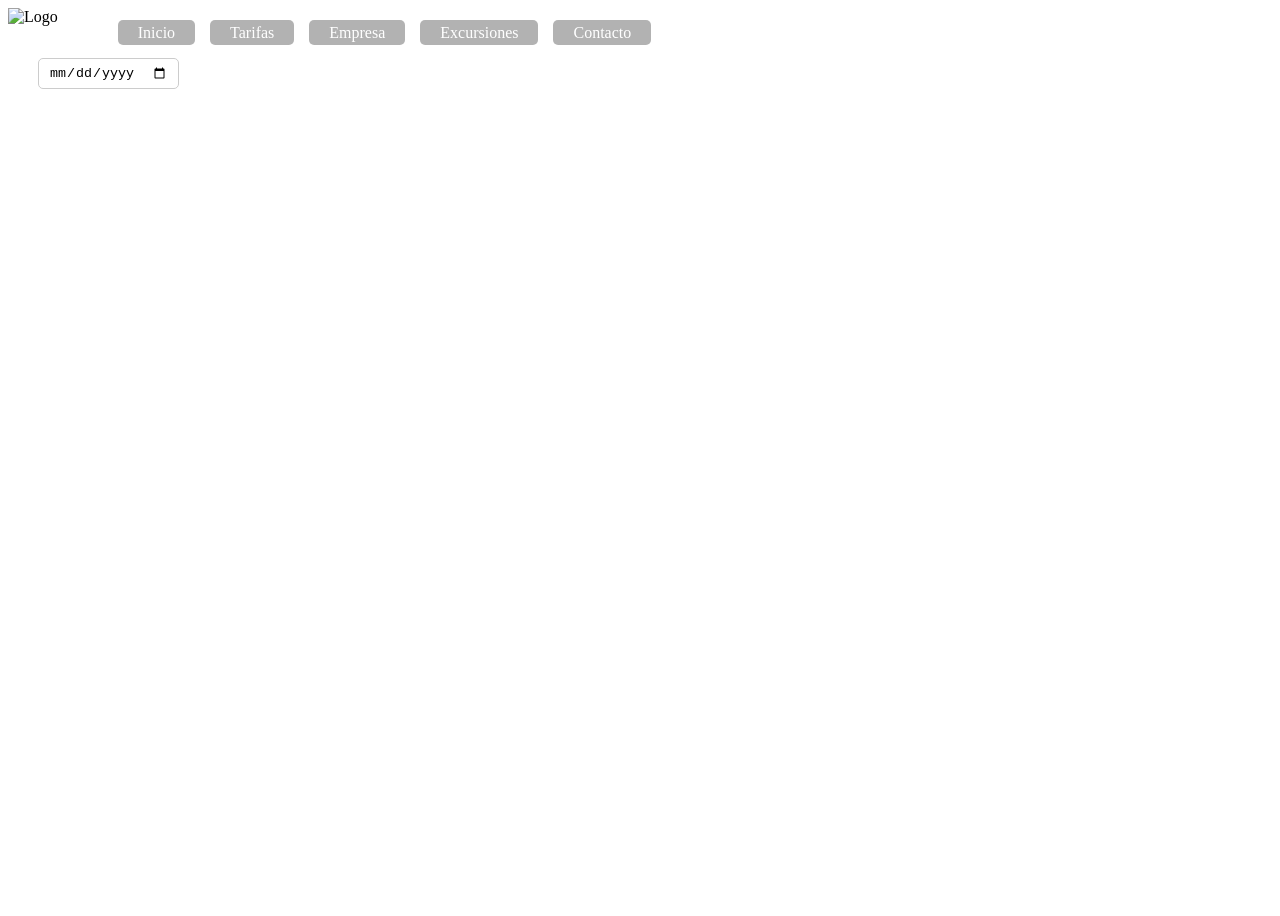
==== Pages/contacto.html @ c22f5cb3 "Primer commit" ====
<!DOCTYPE html>
<html lang="es">
<head>
    <meta charset="UTF-8">
    <meta name="viewport" content="width=device-width, initial-scale=1.0">
    <title>Contacto</title>
    <link rel="stylesheet" href="../css/style.css">
</head>
<body>
   <header>
    <nav>
        <img src="../images/logo.png" alt="Logo" class="logo">
        <ul>
        <li><a href="../index.html">Inicio</a></li>
        <li><a href="/Pages/tarifas.html">Tarifas</a></li>
        <li><a href="/Pages/Empresa.html">Empresa</a></li>
        <li><a href="/Pages/excursiones.html">Excursiones</a></li>
        <li><a href="#">Contacto</a></li>
        </ul>
    </nav>
    <div class="calendario-contenedor">
            <input type="date" class="calendario">
        </div>
   </header>
    <main>
      <h1>Contacto</h1>  
    </main>
</body>
</html>
---- css/style.css ----
li {
    color: white;
}
nav {
    display: flex;
    align-items: center;
    flex-direction: row; /* horizontal por defecto */
    gap: 30px;
}
.logo {
    height: 50px;
    margin-right: 30px; /* Espacio razonable a la derecha */
    margin-bottom: 0;
    display: block;
}
nav ul {
    list-style: none;           /* Quita las viñetas */
    padding: 0;
    margin: 0;
    display: flex;              /* Hace el menú horizontal */
    gap: 15px;                  /* Espacio entre los ítems */
}
nav a {
    color: white;               /* Color del texto */
    text-decoration: none;      /* Quita el subrayado */
    padding: 4px 20px;         /* Espaciado tipo botón */
    background: rgba(0,0,0,0.3);/* Fondo semitransparente */
    border-radius: 5px;         /* Bordes redondeados */
    transition: background 0.3s;
}
nav a:hover{
    background: rgba(0,0,0,0.3);
}

h1 {
    color: white;
}
body {
    background-image: url('../images/Mapas.png'), url('../images/Paisajes.jpg');
    background-position: left bottom, center;
    background-repeat: no-repeat, no-repeat;
    background-size: 90px, cover;
    min-height: 100vh;
}
.rectangulo {
    background: rgba(0,0,0,0.3); /* Fondo oscuro semitransparente */
    color: white;
    padding: 30px 50px;
    border-radius: 15px;
    max-width: 600px;
    margin: 100px auto;           /* Centra horizontalmente */
    text-align: center;          /* Centra el texto */
    box-shadow: 0 4px 16px rgba(0,0,0,0.3);
}
p {
    color :white;
    font-size: large;

}
.calendario {
    padding: 6px 10px;
    border-radius: 5px;
    border: 1px solid #ccc;}
.calendario-contenedor {
    margin-top: 10px;
    margin-left: 430px; /* Ajusta este valor para alinear debajo de "Contacto" */
}

.sobreescrita,
.excursiones {
    width: 100vw;        /* Ocupa todo el ancho de la ventana */
    max-width: 100vw;
    min-width: 100vw;
    height: auto;
    display: block;
    margin: 30px 0 30px calc(50% - 50vw); /* Centra la imagen y elimina márgenes laterales */
}
.img-con-texto {
    position: relative;
    width: 100vw;
    max-width: 100vw;
    margin: 30px 0;
}

.img-con-texto img {
    width: 100vw;
    max-width: 100vw;
    height: auto;
    display: block;
}

.texto-sobre-img {
    position: absolute;
    top: 50%;                /* Centra verticalmente */
    left: 20%;               /* Centra horizontalmente */
    transform: translate(-50%, -50%);
    color: white;
    font-size: 2em;
    font-weight: bold;
    text-shadow: 2px 2px 8px #000;
    pointer-events: none;    /* El texto no interfiere con clics en la imagen */
}
footer{
    background: rgba(0,0,0,0.19);
    color: white;
    text-align: center;
    padding: 20px;
    position: fixed;
    bottom: 0;
    width: 100%;
}
/* --- NAV: horizontal en escritorio, vertical en móvil --- */
nav {
    display: flex;
    align-items: center;
    flex-direction: row; /* horizontal por defecto */
    gap: 30px;
}

@media (max-width: 800px) {
    .logo {
        margin-right: 0;
        margin-bottom: 10px;
        height: 40px;
    }
}

    .rectangulo {
        padding: 15px 10px;
        max-width: 95vw;
        margin: 40px auto;
        font-size: 1em;
    }
    .sobreescrita,
    .excursiones,
    .img-con-texto img {
        width: 100vw;
        min-width: 100vw;
        max-width: 100vw;
        margin-left: calc(50% - 50vw);
        margin-right: calc(50% - 50vw);
    }
    .texto-sobre-img {
        font-size: 1.2em;
    }
    .calendario-contenedor {
        margin-left: 0;
        margin-top: 10px;
    }

nav ul {
    list-style: none;
    padding: 0;
    margin: 0;
    display: flex;
    gap: 15px;
    align-items: center;
}


.logo {
    height: 50px;
    margin-right: 30px; /* Espacio razonable a la derecha */
    margin-bottom: 0;
    display: block;
}

/* --- Calendario --- */
.calendario-contenedor {
    margin-top: 0;
    margin-left: 30px;
}

/* --- Imágenes ancho completo --- */
.sobreescrita,
.excursiones,
.img-con-texto img {
    width: 100vw;
    max-width: 100vw;
    min-width: 100vw;
    height: auto;
    display: block;
    margin: 30px 0 30px calc(50% - 50vw);
}

/* --- Rectángulo centrado --- */
.rectangulo {
    background: rgba(0,0,0,0.3);
    color: white;
    padding: 30px 50px;
    border-radius: 15px;
    max-width: 600px;
    margin: 100px auto;
    text-align: center;
    box-shadow: 0 4px 16px rgba(0,0,0,0.3);
}

/* --- Otros estilos igual que tienes --- */
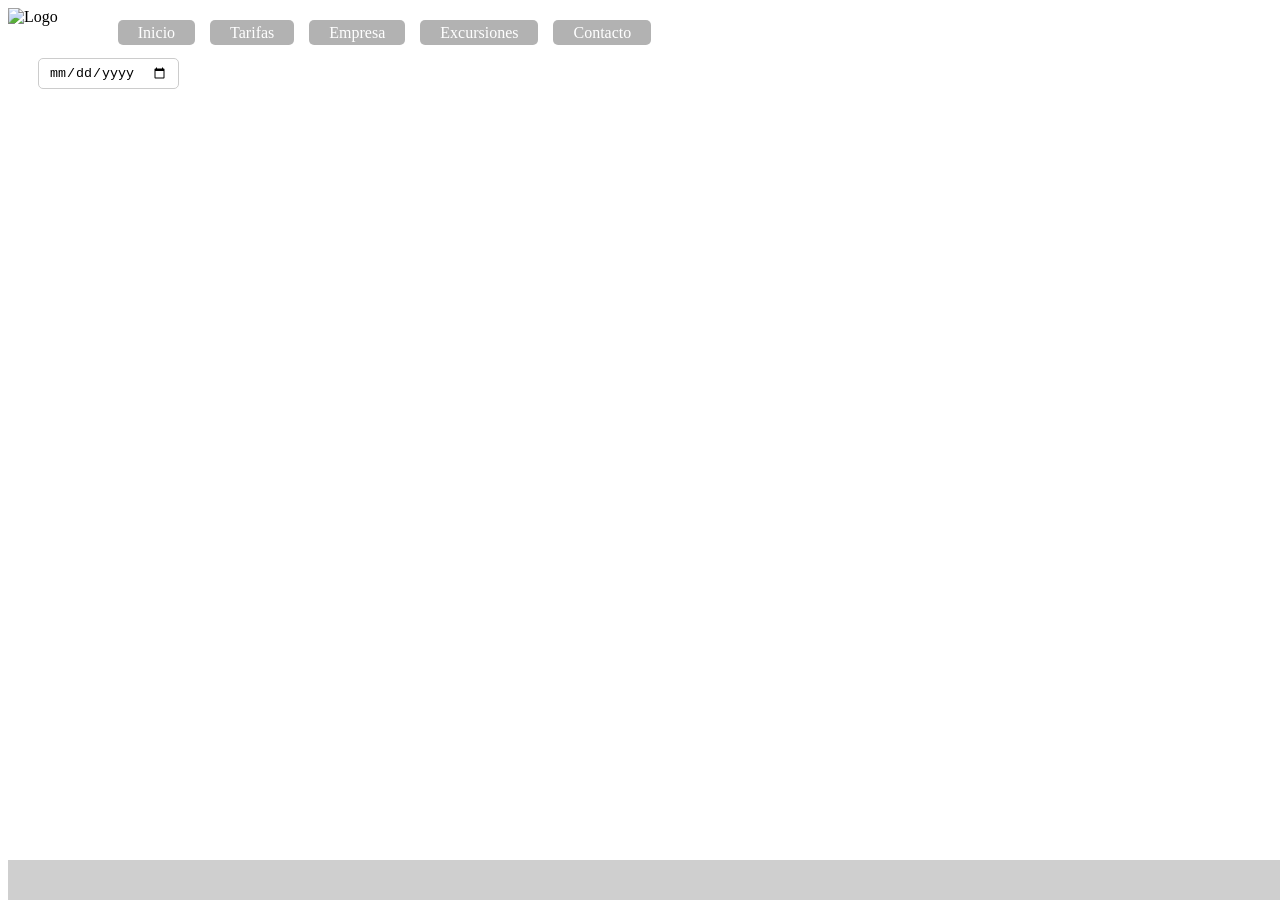
==== commit cdd3e15f: "fixes" ====
--- a/Pages/contacto.html
+++ b/Pages/contacto.html
@@ -26,4 +26,7 @@
       <h1>Contacto</h1>  
     </main>
 </body>
-</html>+</html>
+<footer>
+    
+</footer>
--- a/css/style.css
+++ b/css/style.css
@@ -1,40 +1,4 @@
-li {
-    color: white;
-}
-nav {
-    display: flex;
-    align-items: center;
-    flex-direction: row; /* horizontal por defecto */
-    gap: 30px;
-}
-.logo {
-    height: 50px;
-    margin-right: 30px; /* Espacio razonable a la derecha */
-    margin-bottom: 0;
-    display: block;
-}
-nav ul {
-    list-style: none;           /* Quita las viñetas */
-    padding: 0;
-    margin: 0;
-    display: flex;              /* Hace el menú horizontal */
-    gap: 15px;                  /* Espacio entre los ítems */
-}
-nav a {
-    color: white;               /* Color del texto */
-    text-decoration: none;      /* Quita el subrayado */
-    padding: 4px 20px;         /* Espaciado tipo botón */
-    background: rgba(0,0,0,0.3);/* Fondo semitransparente */
-    border-radius: 5px;         /* Bordes redondeados */
-    transition: background 0.3s;
-}
-nav a:hover{
-    background: rgba(0,0,0,0.3);
-}
-
-h1 {
-    color: white;
-}
+
 body {
     background-image: url('../images/Mapas.png'), url('../images/Paisajes.jpg');
     background-position: left bottom, center;
@@ -42,136 +6,89 @@
     background-size: 90px, cover;
     min-height: 100vh;
 }
+
+li {
+    color: white;
+}
+
+h1 {
+    color: white;
+}
+
+p {
+    color: white;
+    font-size: large;
+}
+
+
+nav {
+    display: flex;
+    align-items: center;
+    flex-direction: row;
+    gap: 30px;
+    position: relative;
+}
+
+nav ul {
+    list-style: none;
+    padding: 0;
+    margin: 0;
+    display: flex;
+    gap: 15px;
+    align-items: center;
+}
+
+nav a {
+    color: white;
+    text-decoration: none;
+    padding: 4px 20px;
+    background: rgba(0,0,0,0.3);
+    border-radius: 5px;
+    transition: background 0.3s;
+}
+
+nav a:hover {
+    background: rgba(0,0,0,0.3);
+}
+
+.logo {
+    height: 50px;
+    margin-right: 30px;
+    margin-bottom: 0;
+    display: block;
+}
+
+
+.calendario {
+    padding: 6px 10px;
+    border-radius: 5px;
+    border: 1px solid #ccc;
+}
+
+.calendario-contenedor {
+    margin-top: 0;
+    margin-left: 30px;
+}
+
 .rectangulo {
-    background: rgba(0,0,0,0.3); /* Fondo oscuro semitransparente */
+    background: rgba(0,0,0,0.3);
     color: white;
     padding: 30px 50px;
     border-radius: 15px;
     max-width: 600px;
-    margin: 100px auto;           /* Centra horizontalmente */
-    text-align: center;          /* Centra el texto */
+    margin: 100px auto;
+    text-align: center;
     box-shadow: 0 4px 16px rgba(0,0,0,0.3);
 }
-p {
-    color :white;
-    font-size: large;
-
-}
-.calendario {
-    padding: 6px 10px;
-    border-radius: 5px;
-    border: 1px solid #ccc;}
-.calendario-contenedor {
-    margin-top: 10px;
-    margin-left: 430px; /* Ajusta este valor para alinear debajo de "Contacto" */
-}
-
-.sobreescrita,
-.excursiones {
-    width: 100vw;        /* Ocupa todo el ancho de la ventana */
-    max-width: 100vw;
-    min-width: 100vw;
-    height: auto;
-    display: block;
-    margin: 30px 0 30px calc(50% - 50vw); /* Centra la imagen y elimina márgenes laterales */
-}
+
+
 .img-con-texto {
     position: relative;
     width: 100vw;
     max-width: 100vw;
-    margin: 30px 0;
-}
-
-.img-con-texto img {
-    width: 100vw;
-    max-width: 100vw;
-    height: auto;
-    display: block;
-}
-
-.texto-sobre-img {
-    position: absolute;
-    top: 50%;                /* Centra verticalmente */
-    left: 20%;               /* Centra horizontalmente */
-    transform: translate(-50%, -50%);
-    color: white;
-    font-size: 2em;
-    font-weight: bold;
-    text-shadow: 2px 2px 8px #000;
-    pointer-events: none;    /* El texto no interfiere con clics en la imagen */
-}
-footer{
-    background: rgba(0,0,0,0.19);
-    color: white;
-    text-align: center;
-    padding: 20px;
-    position: fixed;
-    bottom: 0;
-    width: 100%;
-}
-/* --- NAV: horizontal en escritorio, vertical en móvil --- */
-nav {
-    display: flex;
-    align-items: center;
-    flex-direction: row; /* horizontal por defecto */
-    gap: 30px;
-}
-
-@media (max-width: 800px) {
-    .logo {
-        margin-right: 0;
-        margin-bottom: 10px;
-        height: 40px;
-    }
-}
-
-    .rectangulo {
-        padding: 15px 10px;
-        max-width: 95vw;
-        margin: 40px auto;
-        font-size: 1em;
-    }
-    .sobreescrita,
-    .excursiones,
-    .img-con-texto img {
-        width: 100vw;
-        min-width: 100vw;
-        max-width: 100vw;
-        margin-left: calc(50% - 50vw);
-        margin-right: calc(50% - 50vw);
-    }
-    .texto-sobre-img {
-        font-size: 1.2em;
-    }
-    .calendario-contenedor {
-        margin-left: 0;
-        margin-top: 10px;
-    }
-
-nav ul {
-    list-style: none;
-    padding: 0;
-    margin: 0;
-    display: flex;
-    gap: 15px;
-    align-items: center;
-}
-
-
-.logo {
-    height: 50px;
-    margin-right: 30px; /* Espacio razonable a la derecha */
-    margin-bottom: 0;
-    display: block;
-}
-
-/* --- Calendario --- */
-.calendario-contenedor {
-    margin-top: 0;
-    margin-left: 30px;
-}
-
-/* --- Imágenes ancho completo --- */
+    margin: 0 auto;
+}
+
 .sobreescrita,
 .excursiones,
 .img-con-texto img {
@@ -183,16 +100,354 @@
     margin: 30px 0 30px calc(50% - 50vw);
 }
 
-/* --- Rectángulo centrado --- */
-.rectangulo {
-    background: rgba(0,0,0,0.3);
-    color: white;
-    padding: 30px 50px;
+.texto-sobre-img {
+    position: absolute;
+    top: 50%;
+    left: 50%;
+    transform: translate(-50%, -50%);
+    color: white;
+    font-size: 4em;
+    font-weight: bold;
+    text-shadow: 2px 2px 8px #000;
+    pointer-events: none;
+    white-space: nowrap;
+}
+
+
+.empresa-contenedor {
+    display: flex;
+    flex-direction: column;
+    align-items: center;
+    width: 100%;
+    margin-bottom: 30px;
+}
+
+.barra-con-texto {
+    position: relative;
+    width: 100vw;
+    max-width: 100vw;
+}
+
+.empresa-barra {
+    width: 100vw;
+    max-width: 100vw;
+    height: auto;
+    display: block;
+    margin-bottom: 20px;
+}
+
+.texto-sobre-barra {
+    position: absolute;
+    top: 50%;
+    left: 50%;
+    transform: translate(-50%, -50%);
+    color: white;
+    font-size: 2em;
+    font-weight: bold;
+    text-shadow: 2px 2px 8px #000;
+    pointer-events: none;
+    white-space: nowrap;
+}
+
+.empresa-info {
+    display: flex;
+    flex-direction: row;
+    align-items: flex-start;
+    gap: 30px;
+    width: 100%;
+    margin-top: 30px;
+}
+
+.empresa-2 {
+    width: 220px;
+    height: auto;
+    display: block;
+    margin-left: 0;
+}
+
+.empresa-info p {
+    color: white;
+    font-size: 1.1em;
+    margin: 0;
+    max-width: 600px;
+}
+
+.menu {
+    display: flex;
+    flex-direction: row;
+    align-items: center;
+    gap: 30px;
+}
+.menu ul {
+    display: flex;
+    flex-direction: row;
+    gap: 15px;
+    list-style: none;
+    margin: 0;
+    padding: 0;
+}
+.menu-toggle {
+    display: none;
+}
+
+.menu-icon {
+    display: none;
+    font-size: 2em;
+    cursor: pointer;
+    color: white;
+    padding: 10px;
+}
+
+
+.tarifas {
+    max-width: 90vw;
+    width: 600px;
+    box-shadow: 0 4px 16px rgba(0,0,0,0.3);
     border-radius: 15px;
-    max-width: 600px;
-    margin: 100px auto;
+    background: white;
+    padding: 20px;
+    margin: 0 auto;
+    display: block;
+}
+
+
+.tabla-tarifas-contenedor {
+    width: 100%;
+    overflow-x: auto;
+    margin: 40px 0;
+    display: flex;
+    justify-content: center;
+}
+
+.tabla-tarifas {
+    width: 100%;
+    max-width: 900px;
+    border-collapse: separate;
+    border-spacing: 0;
+    background: #fff;
+    border-radius: 16px;
+    box-shadow: 0 4px 16px rgba(0,0,0,0.10);
+    font-family: 'Segoe UI', Arial, sans-serif;
+    font-size: 1.1em;
+    color: #222;
+    margin: 0 auto;
+    min-width: 340px;
+    overflow: hidden;
+}
+
+.tabla-tarifas th, .tabla-tarifas td {
+    padding: 16px 12px;
     text-align: center;
-    box-shadow: 0 4px 16px rgba(0,0,0,0.3);
-}
-
-/* --- Otros estilos igual que tienes --- */+    border-bottom: 1px solid #e0e0e0;
+}
+
+.tabla-tarifas th {
+    background: #0d6efd;
+    color: #fff;
+    font-weight: 600;
+    font-size: 1.05em;
+    letter-spacing: 0.5px;
+}
+
+.tabla-tarifas tr:last-child td {
+    border-bottom: none;
+}
+
+.tabla-tarifas tbody tr {
+    transition: background 0.2s;
+}
+
+.tabla-tarifas tbody tr:hover {
+    background: #f0f8ff;
+}
+
+.no-disponible {
+    color: #aaa;
+    font-style: italic;
+}
+
+.condicion {
+    color: #0d6efd;
+    font-size: 0.95em;
+    font-weight: 500;
+}
+
+
+footer {
+    background: rgba(0,0,0,0.19);
+    color: white;
+    text-align: center;
+    padding: 20px;
+    position: fixed;
+    bottom: 0;
+    width: 100%;
+}
+
+/* 
+@media (max-width: 700px) {
+    .menu {
+        display: none;
+        flex-direction: column;
+        background: rgba(0,0,0,0.8);
+        position: absolute;
+        top: 60px;
+        left: 0;
+        width: 100vw;
+        padding: 20px 0;
+        z-index: 100;
+    }
+    .menu-icon {
+        display: block;
+    }
+    .menu-toggle:checked + .menu-icon + .menu {
+        display: flex;
+    }
+    .menu ul {
+        flex-direction: column;
+        gap: 10px;
+        align-items: flex-start;
+    }
+    nav {
+        position: relative;
+    }
+    .logo {
+        margin-right: 0;
+        margin-bottom: 10px;
+        height: 40px;
+    }
+    .rectangulo {
+        padding: 15px 10px;
+        max-width: 95vw;
+        margin: 40px auto;
+        font-size: 1em;
+    }
+    .sobreescrita,
+    .excursiones,
+    .img-con-texto img {
+        width: 100vw;
+        min-width: 100vw;
+        max-width: 100vw;
+        margin-left: calc(50% - 50vw);
+        margin-right: calc(50% - 50vw);
+    }
+    .texto-sobre-img {
+        font-size: 1.2em;
+    }
+    .calendario-contenedor {
+        margin-left: 0;
+        margin-top: 10px;
+    }
+    .empresa-info {
+        flex-direction: column;
+        align-items: center;
+        gap: 20px;
+    }
+    .empresa-2 {
+        margin: 0 auto;
+    }
+} */
+
+
+@media (max-width: 800px) {
+    .menu {
+        position: absolute;
+        top: 60px;
+        left: 0;
+        width: 100%;
+        background: #fff;
+        box-shadow: 0 2px 8px rgba(0,0,0,0.1);
+        flex-direction: column;
+        align-items: flex-start;
+        display: none;
+        z-index: 1000;
+    }
+    .menu ul {
+        flex-direction: column;
+        width: 100%;
+        padding: 0;
+    }
+    .menu ul li {
+        width: 100%;
+        border-bottom: 1px solid #eee;
+    }
+    .menu ul li a {
+        display: block;
+        width: 100%;
+        padding: 15px 20px;
+        color: #222;
+        background: transparent;
+    }
+    .menu .logo {
+        margin: 10px 20px;
+    }
+    .menu-icon {
+        display: block;
+        color: #222;
+        background: none;
+    }
+    .menu-toggle:checked ~ .menu {
+        display: flex;
+    }
+    nav {
+        position: relative;
+    }
+}
+/* Ajustes para el ícono hamburguesa fuera del media query para mantener consistencia */
+.menu-icon {
+    display: none;
+    font-size: 2rem;
+    cursor: pointer;
+    user-select: none;
+    padding: 10px;
+}
+.menu-toggle {
+    display: none;
+}
+.tabla-excursiones th, .tabla-excursiones td {
+    padding: 16px 12px;
+    text-align: center;
+    border-bottom: 1px solid #e0e0e0;
+    vertical-align: middle;
+}
+
+.tabla-excursiones th {
+    background: #0d6efd;
+    color: #fff;
+    font-weight: 600;
+    font-size: 1.05em;
+    letter-spacing: 0.5px;
+}
+
+.tabla-excursiones tr:last-child td {
+    border-bottom: none;
+}
+
+.tabla-excursiones tbody tr {
+    transition: background 0.2s;
+}
+
+.tabla-excursiones tbody tr:hover {
+    background: #f0f8ff;
+}
+
+.btn-reservar {
+    background-color: #007bff;
+    color: white;
+    border: none;
+    padding: 8px 16px;
+    border-radius: 6px;
+    cursor: pointer;
+    font-size: 1em;
+    transition: background 0.2s;
+}
+
+.btn-reservar:hover {
+    background-color: #0056b3;
+}
+
+@media (max-width: 700px) {
+    .tabla-excursiones th, .tabla-excursiones td {
+        padding: 10px 4px;
+        font-size: 0.98em;
+    }
+}
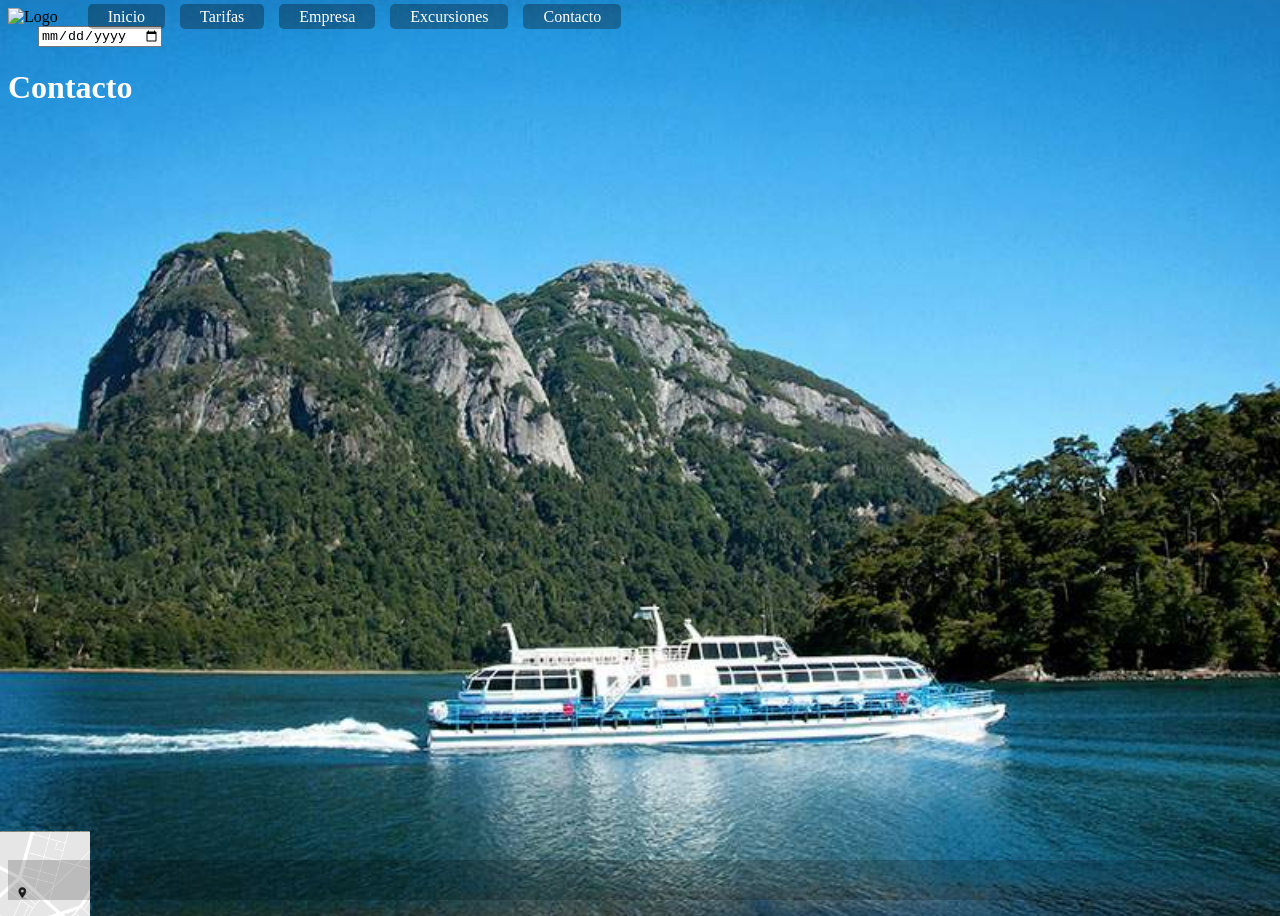
==== commit f735a2e7: "feat: Implementar sistema de navegación responsive y corregir errores 404 - Refactorizar navegación " ====
--- a/Pages/contacto.html
+++ b/Pages/contacto.html
@@ -12,9 +12,9 @@
         <img src="../images/logo.png" alt="Logo" class="logo">
         <ul>
         <li><a href="../index.html">Inicio</a></li>
-        <li><a href="/Pages/tarifas.html">Tarifas</a></li>
-        <li><a href="/Pages/Empresa.html">Empresa</a></li>
-        <li><a href="/Pages/excursiones.html">Excursiones</a></li>
+        <li><a href="tarifas.html">Tarifas</a></li>
+        <li><a href="Empresa.html">Empresa</a></li>
+        <li><a href="excursiones.html">Excursiones</a></li>
         <li><a href="#">Contacto</a></li>
         </ul>
     </nav>
--- a/css/style.css
+++ b/css/style.css
@@ -1,6 +1,27 @@
+/* Galería Grid en la página principal */
+.galeria {
+    display: grid;
+    grid-template-columns: repeat(auto-fit, minmax(220px, 1fr));
+    gap: 20px;
+    margin: 40px auto;
+    max-width: 1200px;
+    padding: 0 20px;
+}
+.galeria img {
+    width: 100%;
+    height: 220px;
+    object-fit: cover;
+    border-radius: 12px;
+    box-shadow: 0 2px 8px rgba(0,0,0,0.15);
+    transition: transform 0.3s;
+}
+.galeria img:hover {
+    transform: scale(1.05);
+    box-shadow: 0 4px 16px rgba(0,0,0,0.25);
+}
 
 body {
-    background-image: url('../images/Mapas.png'), url('../images/Paisajes.jpg');
+    background-image: url('../Images/Mapas.png'), url('../Images/Paisajes.jpg');
     background-position: left bottom, center;
     background-repeat: no-repeat, no-repeat;
     background-size: 90px, cover;
@@ -51,20 +72,21 @@
     background: rgba(0,0,0,0.3);
 }
 
-.logo {
-    height: 50px;
-    margin-right: 30px;
-    margin-bottom: 0;
-    display: block;
-}
-
-
-.calendario {
-    padding: 6px 10px;
-    border-radius: 5px;
-    border: 1px solid #ccc;
-}
-
+    .menu {
+        display: none;
+        flex-direction: column;
+        align-items: center;
+        background: #fff;
+        position: absolute;
+        top: 60px;
+        left: 0;
+        width: 100vw;
+        padding: 24px 0 18px 0;
+        box-shadow: 0 8px 32px rgba(0,0,0,0.18);
+        z-index: 9999;
+        min-height: auto;
+        border-radius: 0 0 18px 18px;
+    }
 .calendario-contenedor {
     margin-top: 0;
     margin-left: 30px;
@@ -283,23 +305,24 @@
     width: 100%;
 }
 
-/* 
-@media (max-width: 700px) {
+@media (max-width: 900px) {
     .menu {
         display: none;
         flex-direction: column;
-        background: rgba(0,0,0,0.8);
+        align-items: center;
+        background: rgba(255,255,255,0.95);
         position: absolute;
         top: 60px;
         left: 0;
         width: 100vw;
-        padding: 20px 0;
+        padding: 30px 0 20px 0;
+        box-shadow: 0 4px 16px rgba(0,0,0,0.15);
         z-index: 100;
     }
     .menu-icon {
         display: block;
     }
-    .menu-toggle:checked + .menu-icon + .menu {
+    .menu-toggle:checked ~ .menu {
         display: flex;
     }
     .menu ul {
@@ -345,64 +368,41 @@
     .empresa-2 {
         margin: 0 auto;
     }
-} */
-
-
-@media (max-width: 800px) {
-    .menu {
-        position: absolute;
-        top: 60px;
-        left: 0;
-        width: 100%;
-        background: #fff;
-        box-shadow: 0 2px 8px rgba(0,0,0,0.1);
-        flex-direction: column;
-        align-items: flex-start;
-        display: none;
-        z-index: 1000;
-    }
-    .menu ul {
-        flex-direction: column;
-        width: 100%;
-        padding: 0;
-    }
-    .menu ul li {
-        width: 100%;
-        border-bottom: 1px solid #eee;
-    }
-    .menu ul li a {
-        display: block;
-        width: 100%;
-        padding: 15px 20px;
-        color: #222;
-        background: transparent;
-    }
-    .menu .logo {
-        margin: 10px 20px;
-    }
-    .menu-icon {
-        display: block;
-        color: #222;
-        background: none;
-    }
-    .menu-toggle:checked ~ .menu {
-        display: flex;
-    }
-    nav {
-        position: relative;
-    }
-}
-/* Ajustes para el ícono hamburguesa fuera del media query para mantener consistencia */
+}
+
+
+/* Menú hamburguesa funcional y visible */
+.menu {
+    display: flex;
+    flex-direction: row;
+    align-items: center;
+    gap: 30px;
+}
+.menu-toggle {
+    display: none;
+}
 .menu-icon {
     display: none;
     font-size: 2rem;
     cursor: pointer;
     user-select: none;
     padding: 10px;
+    color: white;
+    background: none;
+    border: none;
+}
+/* Ajustes para el ícono hamburguesa fuera del media query para mantener consistencia */
+.menu-icon {
+    display: none;
+    font-size: 2rem;
+    cursor: pointer;
+    user-select: none;
+    padding: 10px;
 }
 .menu-toggle {
     display: none;
 }
+
 .tabla-excursiones th, .tabla-excursiones td {
     padding: 16px 12px;
     text-align: center;
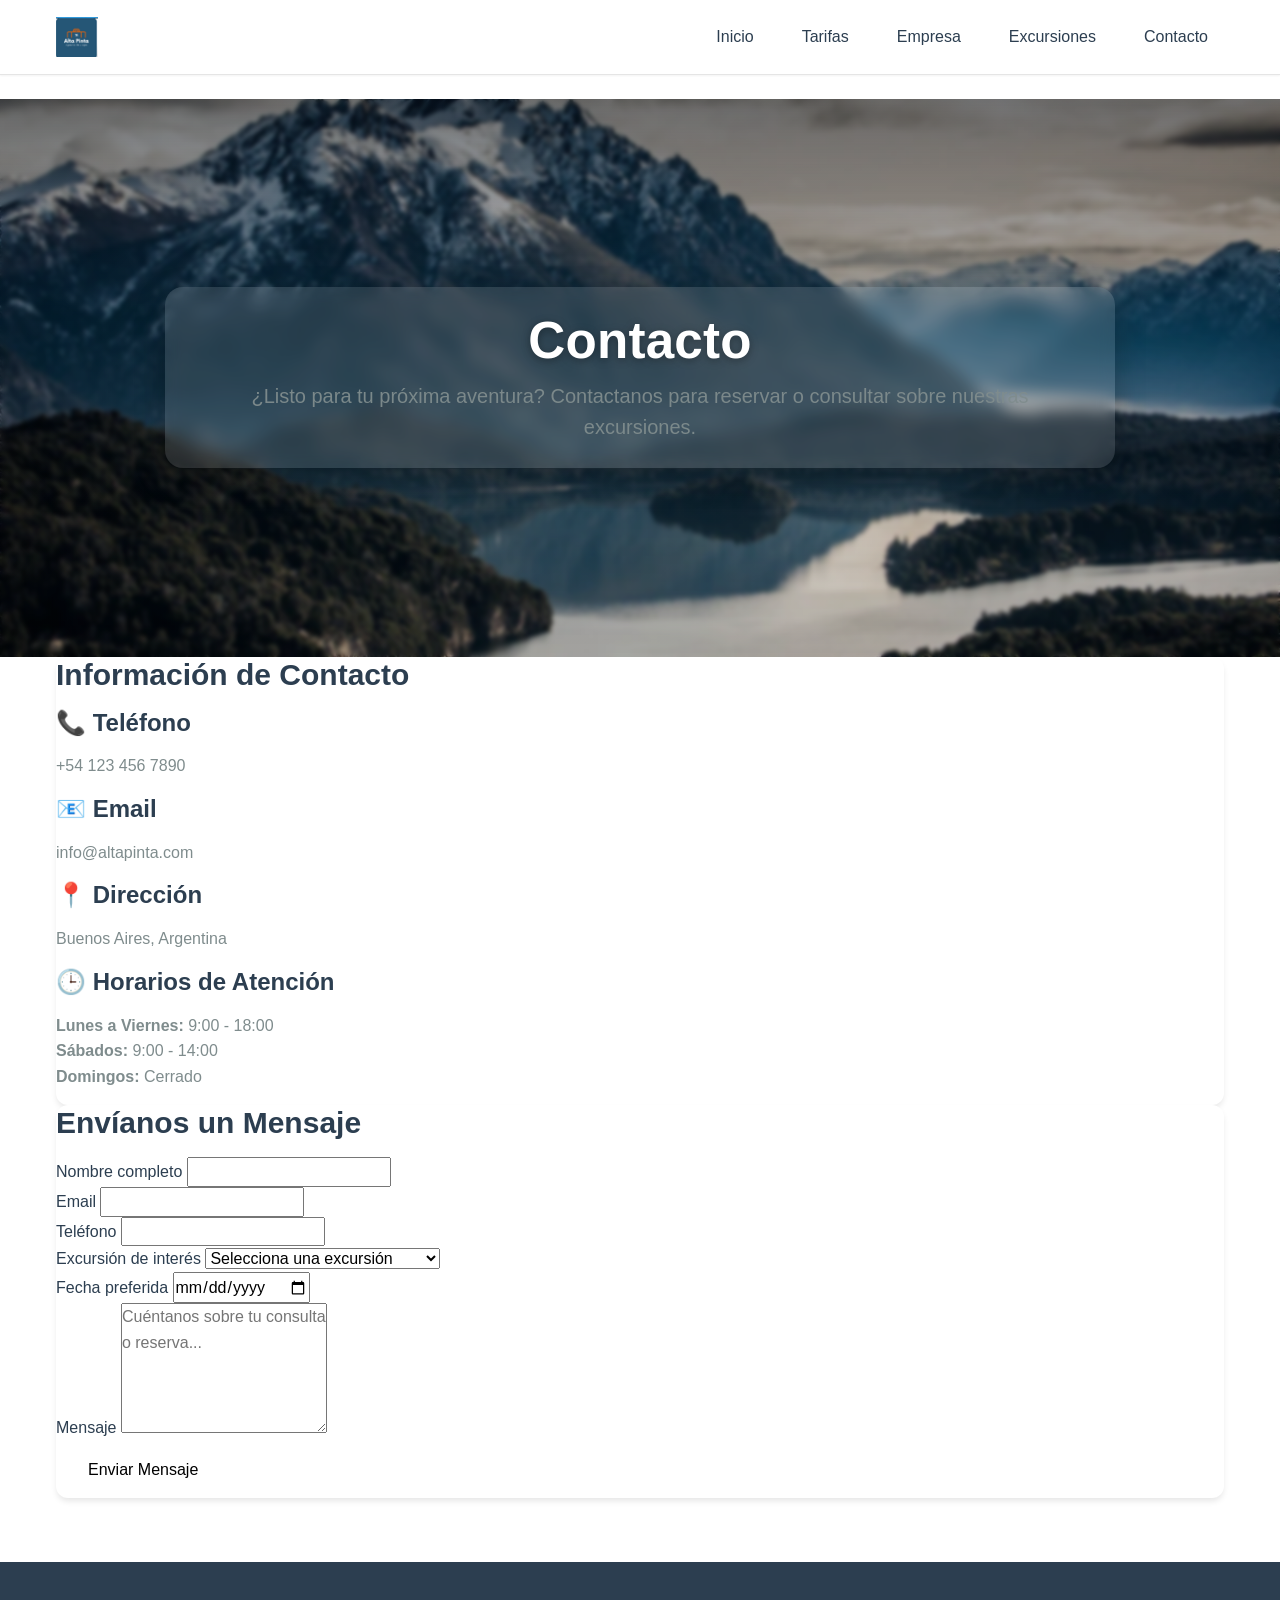
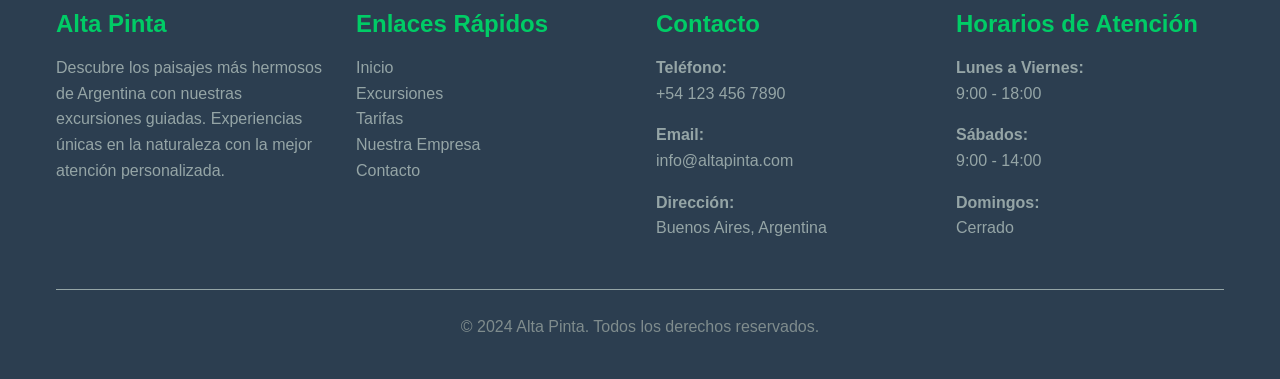
==== commit 359b9164: "Implementar nuevo diseño hero con glassmorphism en todas las páginas" ====
--- a/Pages/contacto.html
+++ b/Pages/contacto.html
@@ -3,30 +3,165 @@
 <head>
     <meta charset="UTF-8">
     <meta name="viewport" content="width=device-width, initial-scale=1.0">
-    <title>Contacto</title>
-    <link rel="stylesheet" href="../css/style.css">
+    <meta name="description" content="Contacta con Alta Pinta para reservar tus excursiones en Bariloche">
+    <meta name="keywords" content="contacto, reservas, Bariloche, excursiones, teléfono, email">
+    <meta name="author" content="Alta Pinta">
+    
+    <!-- CSS unificado -->
+    <link rel="stylesheet" href="../assets/css/base.css">
+    
+    <!-- JavaScript -->
+    <script src="../assets/js/nav.js" defer></script>
+    
+    <title>Alta Pinta - Contacto</title>
 </head>
 <body>
-   <header>
-    <nav>
-        <img src="../images/logo.png" alt="Logo" class="logo">
-        <ul>
-        <li><a href="../index.html">Inicio</a></li>
-        <li><a href="tarifas.html">Tarifas</a></li>
-        <li><a href="Empresa.html">Empresa</a></li>
-        <li><a href="excursiones.html">Excursiones</a></li>
-        <li><a href="#">Contacto</a></li>
-        </ul>
-    </nav>
-    <div class="calendario-contenedor">
-            <input type="date" class="calendario">
-        </div>
-   </header>
-    <main>
-      <h1>Contacto</h1>  
+    <!-- Header común -->
+    <div id="header-placeholder"></div>
+    
+    <!-- Contenido principal -->
+    <main id="main-content" class="main-content">
+        <!-- Hero Section -->
+        <section class="hero">
+            <div class="hero__overlay"></div>
+            <div class="hero__content">
+                <h1>Contacto</h1>
+                <p>¿Listo para tu próxima aventura? Contactanos para reservar o consultar sobre nuestras excursiones.</p>
+            </div>
+        </section>
+        
+        <!-- Información de contacto -->
+        <section class="contact">
+            <div class="container">
+                <div class="contact__grid">
+                    <!-- Información de contacto -->
+                    <div class="contact__info">
+                        <div class="card">
+                            <h2>Información de Contacto</h2>
+                            
+                            <div class="contact__item">
+                                <h3>📞 Teléfono</h3>
+                                <p><a href="tel:+541234567890">+54 123 456 7890</a></p>
+                            </div>
+                            
+                            <div class="contact__item">
+                                <h3>📧 Email</h3>
+                                <p><a href="mailto:info@altapinta.com">info@altapinta.com</a></p>
+                            </div>
+                            
+                            <div class="contact__item">
+                                <h3>📍 Dirección</h3>
+                                <p>Buenos Aires, Argentina</p>
+                            </div>
+                            
+                            <div class="contact__item">
+                                <h3>🕒 Horarios de Atención</h3>
+                                <p>
+                                    <strong>Lunes a Viernes:</strong> 9:00 - 18:00<br>
+                                    <strong>Sábados:</strong> 9:00 - 14:00<br>
+                                    <strong>Domingos:</strong> Cerrado
+                                </p>
+                            </div>
+                        </div>
+                    </div>
+                    
+                    <!-- Formulario de contacto -->
+                    <div class="contact__form">
+                        <div class="card">
+                            <h2>Envíanos un Mensaje</h2>
+                            <form class="form">
+                                <div class="form__group">
+                                    <label for="name" class="form__label">Nombre completo</label>
+                                    <input type="text" id="name" name="name" class="form__input" required>
+                                </div>
+                                
+                                <div class="form__group">
+                                    <label for="email" class="form__label">Email</label>
+                                    <input type="email" id="email" name="email" class="form__input" required>
+                                </div>
+                                
+                                <div class="form__group">
+                                    <label for="phone" class="form__label">Teléfono</label>
+                                    <input type="tel" id="phone" name="phone" class="form__input">
+                                </div>
+                                
+                                <div class="form__group">
+                                    <label for="excursion" class="form__label">Excursión de interés</label>
+                                    <select id="excursion" name="excursion" class="form__select">
+                                        <option value="">Selecciona una excursión</option>
+                                        <option value="cabalgatas">Cabalgatas 1/2 día con asado</option>
+                                        <option value="rafting-manso">Rafting Río Manso</option>
+                                        <option value="rafting-villegas">Rafting Villegas</option>
+                                        <option value="canopy">Canopy</option>
+                                        <option value="otro">Otro</option>
+                                    </select>
+                                </div>
+                                
+                                <div class="form__group">
+                                    <label for="date" class="form__label">Fecha preferida</label>
+                                    <input type="date" id="date" name="date" class="form__input">
+                                </div>
+                                
+                                <div class="form__group">
+                                    <label for="message" class="form__label">Mensaje</label>
+                                    <textarea id="message" name="message" class="form__textarea" rows="5" placeholder="Cuéntanos sobre tu consulta o reserva..."></textarea>
+                                </div>
+                                
+                                <button type="submit" class="btn btn--primary">Enviar Mensaje</button>
+                            </form>
+                        </div>
+                    </div>
+                </div>
+            </div>
+        </section>
     </main>
+    
+    <!-- Footer común -->
+    <div id="footer-placeholder"></div>
+    
+    <!-- JavaScript unificado -->
+    <script defer src="../assets/js/nav.js"></script>
+    
+    <!-- Cargar partials -->
+    <script>
+        // Load header and footer partials
+        async function loadPartials() {
+            try {
+                // Load header
+                const headerResponse = await fetch('../partials/header.html');
+                const headerHtml = await headerResponse.text();
+                document.getElementById('header-placeholder').innerHTML = headerHtml;
+                
+                // Load footer
+                const footerResponse = await fetch('../partials/footer.html');
+                const footerHtml = await footerResponse.text();
+                document.getElementById('footer-placeholder').innerHTML = footerHtml;
+                
+            } catch (error) {
+                console.error('Error loading partials:', error);
+            }
+        }
+        
+        // Load partials when DOM is ready
+        document.addEventListener('DOMContentLoaded', async () => {
+            await loadPartials();
+            // Inicializar navegación después de cargar partials
+            if (window.initNavigation) {
+                window.initNavigation();
+            }
+        });
+        
+        // Handle form submission
+        document.addEventListener('DOMContentLoaded', function() {
+            const form = document.querySelector('.form');
+            if (form) {
+                form.addEventListener('submit', function(e) {
+                    e.preventDefault();
+                    alert('¡Gracias por tu mensaje! Te contactaremos pronto.');
+                    form.reset();
+                });
+            }
+        });
+    </script>
 </body>
-</html>
-<footer>
-    
-</footer>+</html>
--- a/assets/css/base.css
+++ b/assets/css/base.css
@@ -0,0 +1,590 @@
+/* ==========================================================================
+   BASE.CSS - Sistema de diseño unificado con CSS Layers
+   ========================================================================== */
+
+/* Definición de capas CSS para organización y especificidad */
+@layer reset, base, components, pages;
+
+/* ==========================================================================
+   LAYER: RESET - Normalización básica
+   ========================================================================== */
+@layer reset {
+  *, *::before, *::after {
+    box-sizing: border-box;
+    margin: 0;
+    padding: 0;
+  }
+
+  html {
+    scroll-behavior: smooth;
+  }
+
+  body {
+    line-height: 1.6;
+    -webkit-font-smoothing: antialiased;
+    -moz-osx-font-smoothing: grayscale;
+  }
+
+  img, picture, video, canvas, svg {
+    display: block;
+    max-width: 100%;
+  }
+
+  input, button, textarea, select {
+    font: inherit;
+  }
+
+  button {
+    cursor: pointer;
+    border: none;
+    background: none;
+  }
+
+  a {
+    text-decoration: none;
+    color: inherit;
+  }
+
+  ul, ol {
+    list-style: none;
+  }
+}
+
+/* ==========================================================================
+   LAYER: BASE - Variables CSS y estilos fundamentales
+   ========================================================================== */
+@layer base {
+  :root {
+    /* Colores principales */
+    --primary: #0b5;
+    --primary-dark: #094;
+    --primary-light: #0c6;
+    --secondary: #f39c12;
+    --accent: #e74c3c;
+    
+    /* Colores de fondo */
+    --bg-primary: #ffffff;
+    --bg-secondary: #f8f9fa;
+    --bg-dark: #2c3e50;
+    --bg-overlay: rgba(0, 0, 0, 0.7);
+    
+    /* Colores de texto */
+    --text-primary: #2c3e50;
+    --text-secondary: #7f8c8d;
+    --text-light: #ffffff;
+    --text-muted: #95a5a6;
+    
+    /* Tipografías */
+    --font-primary: 'Segoe UI', Tahoma, Geneva, Verdana, sans-serif;
+    --font-secondary: Georgia, 'Times New Roman', serif;
+    
+    /* Tamaños de fuente */
+    --fs-xs: 0.75rem;
+    --fs-sm: 0.875rem;
+    --fs-base: 1rem;
+    --fs-lg: 1.125rem;
+    --fs-xl: 1.25rem;
+    --fs-2xl: 1.5rem;
+    --fs-3xl: 1.875rem;
+    --fs-4xl: 2.25rem;
+    
+    /* Espaciados */
+    --space-xs: 0.25rem;
+    --space-sm: 0.5rem;
+    --space-md: 1rem;
+    --space-lg: 1.5rem;
+    --space-xl: 2rem;
+    --space-2xl: 3rem;
+    --space-3xl: 4rem;
+    
+    /* Sombras */
+    --shadow-sm: 0 1px 2px 0 rgba(0, 0, 0, 0.05);
+    --shadow-md: 0 4px 6px -1px rgba(0, 0, 0, 0.1);
+    --shadow-lg: 0 10px 15px -3px rgba(0, 0, 0, 0.1);
+    --shadow-xl: 0 20px 25px -5px rgba(0, 0, 0, 0.1);
+    
+    /* Radios de borde */
+    --radius-sm: 0.25rem;
+    --radius-md: 0.5rem;
+    --radius-lg: 0.75rem;
+    --radius-xl: 1rem;
+    
+    /* Transiciones */
+    --transition-fast: 0.15s ease-in-out;
+    --transition-base: 0.3s ease-in-out;
+    --transition-slow: 0.5s ease-in-out;
+    
+    /* Breakpoints */
+    --bp-sm: 640px;
+    --bp-md: 768px;
+    --bp-lg: 1024px;
+    --bp-xl: 1280px;
+    
+    /* Z-index */
+    --z-dropdown: 1000;
+    --z-sticky: 1020;
+    --z-fixed: 1030;
+    --z-modal: 1040;
+    --z-popover: 1050;
+    --z-tooltip: 1060;
+  }
+
+  /* Tipografía base */
+  body {
+    font-family: var(--font-primary);
+    font-size: var(--fs-base);
+    color: var(--text-primary);
+    background-color: var(--bg-primary);
+  }
+
+  /* Headings */
+  h1, h2, h3, h4, h5, h6 {
+    font-weight: 600;
+    line-height: 1.2;
+    margin-bottom: var(--space-md);
+  }
+
+  h1 { font-size: var(--fs-4xl); }
+  h2 { font-size: var(--fs-3xl); }
+  h3 { font-size: var(--fs-2xl); }
+  h4 { font-size: var(--fs-xl); }
+  h5 { font-size: var(--fs-lg); }
+  h6 { font-size: var(--fs-base); }
+
+  /* Párrafos */
+  p {
+    margin-bottom: var(--space-md);
+    color: var(--text-secondary);
+  }
+
+  /* Layout containers */
+  .container {
+    width: 100%;
+    max-width: 1200px;
+    margin: 0 auto;
+    padding: 0 var(--space-md);
+  }
+
+  .container-fluid {
+    width: 100%;
+    padding: 0 var(--space-md);
+  }
+
+  /* Grid system */
+  .grid {
+    display: grid;
+    gap: var(--space-lg);
+  }
+
+  .grid-2 { grid-template-columns: repeat(2, 1fr); }
+  .grid-3 { grid-template-columns: repeat(3, 1fr); }
+  .grid-4 { grid-template-columns: repeat(4, 1fr); }
+
+  @media (max-width: 768px) {
+    .grid-2,
+    .grid-3,
+    .grid-4 {
+      grid-template-columns: 1fr;
+    }
+  }
+
+  /* Flexbox utilities */
+  .flex {
+    display: flex;
+  }
+
+  .flex-col {
+    flex-direction: column;
+  }
+
+  .items-center {
+    align-items: center;
+  }
+
+  .justify-center {
+    justify-content: center;
+  }
+
+  .justify-between {
+    justify-content: space-between;
+  }
+
+
+
+  /* Main content padding para header sticky */
+  main {
+    padding-top: var(--space-lg);
+  }
+}
+
+/* ==========================================================================
+   LAYER: COMPONENTS - Componentes reutilizables
+   ========================================================================== */
+@layer components {
+  /* Site Header Styles */
+  .site-header {
+    position: sticky;
+    top: 0;
+    z-index: 1000;
+    background: rgba(255, 255, 255, .9);
+    backdrop-filter: blur(6px);
+    border-bottom: 1px solid rgba(0, 0, 0, 0.1);
+    box-shadow: var(--shadow-sm);
+    padding: var(--space-md) 0;
+  }
+
+  .site-header .container {
+    display: flex;
+    align-items: center;
+    justify-content: space-between;
+  }
+
+  .brand {
+    display: flex;
+    align-items: center;
+    text-decoration: none;
+    z-index: 1002;
+    font-size: var(--fs-xl);
+    font-weight: 700;
+    color: var(--primary);
+  }
+
+  .brand img {
+    height: 40px;
+    width: auto;
+  }
+
+  /* Navigation Toggle Button */
+  .nav-toggle {
+    position: relative;
+    z-index: 1002;
+    border: 0;
+    border-radius: 12px;
+    padding: .6rem .8rem;
+    background: #fff;
+    cursor: pointer;
+    font-size: 1.2rem;
+    box-shadow: var(--shadow-md);
+    transition: var(--transition-base);
+  }
+
+  .nav-toggle:hover {
+    background: var(--bg-secondary);
+    transform: scale(1.05);
+  }
+
+  /* Mobile Navigation */
+  .nav {
+    position: fixed;
+    inset: 0 0 auto 0;
+    transform: translateY(-100%);
+    opacity: 0;
+    pointer-events: none;
+    transition: transform .25s, opacity .25s;
+    background: rgba(0, 0, 0, .4);
+    z-index: 1001;
+  }
+
+  .nav.open {
+    transform: translateY(0);
+    opacity: 1;
+    pointer-events: auto;
+  }
+
+  .nav__list {
+    margin: 0;
+    padding: 5rem 1rem 2rem;
+    list-style: none;
+    display: grid;
+    gap: var(--space-md);
+    background: #fff;
+    border-bottom-left-radius: 16px;
+    border-bottom-right-radius: 16px;
+    box-shadow: var(--shadow-xl);
+  }
+
+  .nav__list li {
+    margin: 0;
+  }
+
+  .nav__list a {
+    display: block;
+    padding: 1rem;
+    color: var(--text-primary);
+    text-decoration: none;
+    font-weight: 500;
+    border-radius: var(--radius-md);
+    transition: var(--transition-base);
+    text-align: center;
+    border-bottom: 1px solid rgba(0, 0, 0, 0.05);
+  }
+
+  .nav__list a:hover,
+  .nav__list a:focus {
+    background-color: var(--primary);
+    color: white;
+    transform: translateY(-2px);
+  }
+
+  .nav__list a.active {
+    background-color: var(--primary);
+    color: white;
+    font-weight: 600;
+  }
+
+  /* Desktop Navigation */
+  @media (min-width: 1024px) {
+    .nav {
+      position: static;
+      transform: none;
+      opacity: 1;
+      pointer-events: auto;
+      background: transparent;
+    }
+    
+    .nav__list {
+      display: flex;
+      align-items: center;
+      gap: 1rem;
+      padding: 0;
+      background: transparent;
+      border-radius: 0;
+      box-shadow: none;
+    }
+    
+    .nav__list a {
+      text-align: left;
+      padding: 0.5rem 1rem;
+      border: none;
+      border-radius: 6px;
+    }
+    
+    .nav__list a:hover,
+    .nav__list a:focus {
+      background-color: rgba(var(--primary-color-rgb), 0.1);
+      color: var(--primary);
+      transform: none;
+    }
+    
+    .nav-toggle {
+      display: none;
+    }
+  }
+
+  /* Botones */
+  .btn {
+    display: inline-flex;
+    align-items: center;
+    justify-content: center;
+    padding: var(--space-md) var(--space-xl);
+    border-radius: var(--radius-md);
+    font-weight: 500;
+    text-decoration: none;
+    transition: var(--transition-base);
+    cursor: pointer;
+    border: none;
+    font-size: var(--fs-base);
+  }
+
+  .btn-primary {
+    background-color: var(--primary);
+    color: var(--text-light);
+  }
+
+  .btn-primary:hover {
+    background-color: var(--primary-dark);
+    transform: translateY(-2px);
+    box-shadow: var(--shadow-lg);
+  }
+
+  .btn-secondary {
+    background-color: var(--secondary);
+    color: var(--text-light);
+  }
+
+  .btn-secondary:hover {
+    background-color: #e67e22;
+    transform: translateY(-2px);
+    box-shadow: var(--shadow-lg);
+  }
+
+  .btn-outline {
+    background-color: transparent;
+    color: var(--primary);
+    border: 2px solid var(--primary);
+  }
+
+  .btn-outline:hover {
+    background-color: var(--primary);
+    color: var(--text-light);
+  }
+
+  /* Cards */
+  .card {
+    background-color: var(--bg-primary);
+    border-radius: var(--radius-lg);
+    box-shadow: var(--shadow-md);
+    overflow: hidden;
+    transition: var(--transition-base);
+  }
+
+  .card:hover {
+    transform: translateY(-4px);
+    box-shadow: var(--shadow-xl);
+  }
+
+  .card__image {
+    width: 100%;
+    height: 200px;
+    object-fit: cover;
+  }
+
+  .card__content {
+    padding: var(--space-lg);
+  }
+
+  .card__title {
+    font-size: var(--fs-xl);
+    font-weight: 600;
+    margin-bottom: var(--space-sm);
+    color: var(--text-primary);
+  }
+
+  .card__text {
+    color: var(--text-secondary);
+    margin-bottom: var(--space-md);
+  }
+
+  /* Hero section */
+  /* Hero: más luminoso, legible y moderno */
+  .hero {
+    position: relative;
+    min-height: 54vh;
+    display: grid;
+    place-items: center;
+    background: url('../img/paisaje1.jpg') center/cover no-repeat;
+    border-radius: 0;
+  }
+
+  .hero__overlay {
+    position: absolute;
+    inset: 0;
+    /* Degradé sutil (oscuro a transparente) + un poco de desenfoque para legibilidad */
+    background: linear-gradient(180deg, rgba(8,19,31,.55) 0%, rgba(8,19,31,.25) 40%, rgba(8,19,31,.10) 100%);
+    backdrop-filter: blur(2px);
+  }
+
+  .hero__content {
+    position: relative;
+    max-width: 950px;
+    margin: 0 1rem;
+    padding: 1.2rem 1.4rem;
+    border-radius: 18px;
+    /* "glass" suave en vez de bloque verde */
+    background: rgba(255,255,255,.12);
+    backdrop-filter: blur(8px);
+    box-shadow: 0 10px 30px rgba(0,0,0,.25);
+    color: #fff;
+    text-align: center;
+  }
+
+  .hero__content h1 {
+    margin: 0 0 .6rem;
+    font-size: clamp(2rem, 4.5vw, 3.2rem);
+    line-height: 1.15;
+    letter-spacing: .2px;
+    text-shadow: 0 2px 8px rgba(0,0,0,.35);
+  }
+
+  .hero__content p {
+    margin: 0;
+    font-size: clamp(1rem, 2.2vw, 1.25rem);
+    line-height: 1.55;
+    opacity: .95;
+  }
+
+  /* Más aire en desktop */
+  @media (min-width: 1024px) {
+    .hero {
+      min-height: 62vh;
+    }
+    .hero__content {
+      padding: 1.6rem 2rem;
+    }
+  }
+
+  /* Footer */
+  .site-footer {
+    background-color: var(--bg-dark);
+    color: var(--text-light);
+    padding: var(--space-2xl) 0 var(--space-lg);
+    margin-top: var(--space-3xl);
+  }
+
+  .footer__content {
+    display: grid;
+    grid-template-columns: repeat(auto-fit, minmax(250px, 1fr));
+    gap: var(--space-xl);
+    margin-bottom: var(--space-xl);
+  }
+
+  .footer__section h3 {
+    color: var(--primary-light);
+    margin-bottom: var(--space-md);
+  }
+
+  .footer__section p,
+  .footer__section a {
+    color: var(--text-muted);
+    transition: var(--transition-base);
+  }
+
+  .footer__section a:hover {
+    color: var(--primary-light);
+  }
+
+  .footer__bottom {
+    border-top: 1px solid var(--text-muted);
+    padding-top: var(--space-lg);
+    text-align: center;
+    color: var(--text-muted);
+  }
+
+  /* Utilities */
+  .text-center { text-align: center; }
+  .text-left { text-align: left; }
+  .text-right { text-align: right; }
+  
+  .mb-0 { margin-bottom: 0; }
+  .mb-sm { margin-bottom: var(--space-sm); }
+  .mb-md { margin-bottom: var(--space-md); }
+  .mb-lg { margin-bottom: var(--space-lg); }
+  .mb-xl { margin-bottom: var(--space-xl); }
+  
+  .mt-0 { margin-top: 0; }
+  .mt-sm { margin-top: var(--space-sm); }
+  .mt-md { margin-top: var(--space-md); }
+  .mt-lg { margin-top: var(--space-lg); }
+  .mt-xl { margin-top: var(--space-xl); }
+  
+  .hidden { display: none; }
+  .sr-only {
+    position: absolute;
+    width: 1px;
+    height: 1px;
+    padding: 0;
+    margin: -1px;
+    overflow: hidden;
+    clip: rect(0, 0, 0, 0);
+    white-space: nowrap;
+    border: 0;
+  }
+}
+
+/* ==========================================================================
+   LAYER: PAGES - Ajustes específicos por página (mínimos)
+   ========================================================================== */
+@layer pages {
+  /* Ajustes específicos se añadirán aquí si son necesarios */
+  /* Evitar sobreescribir base y components */
+}
